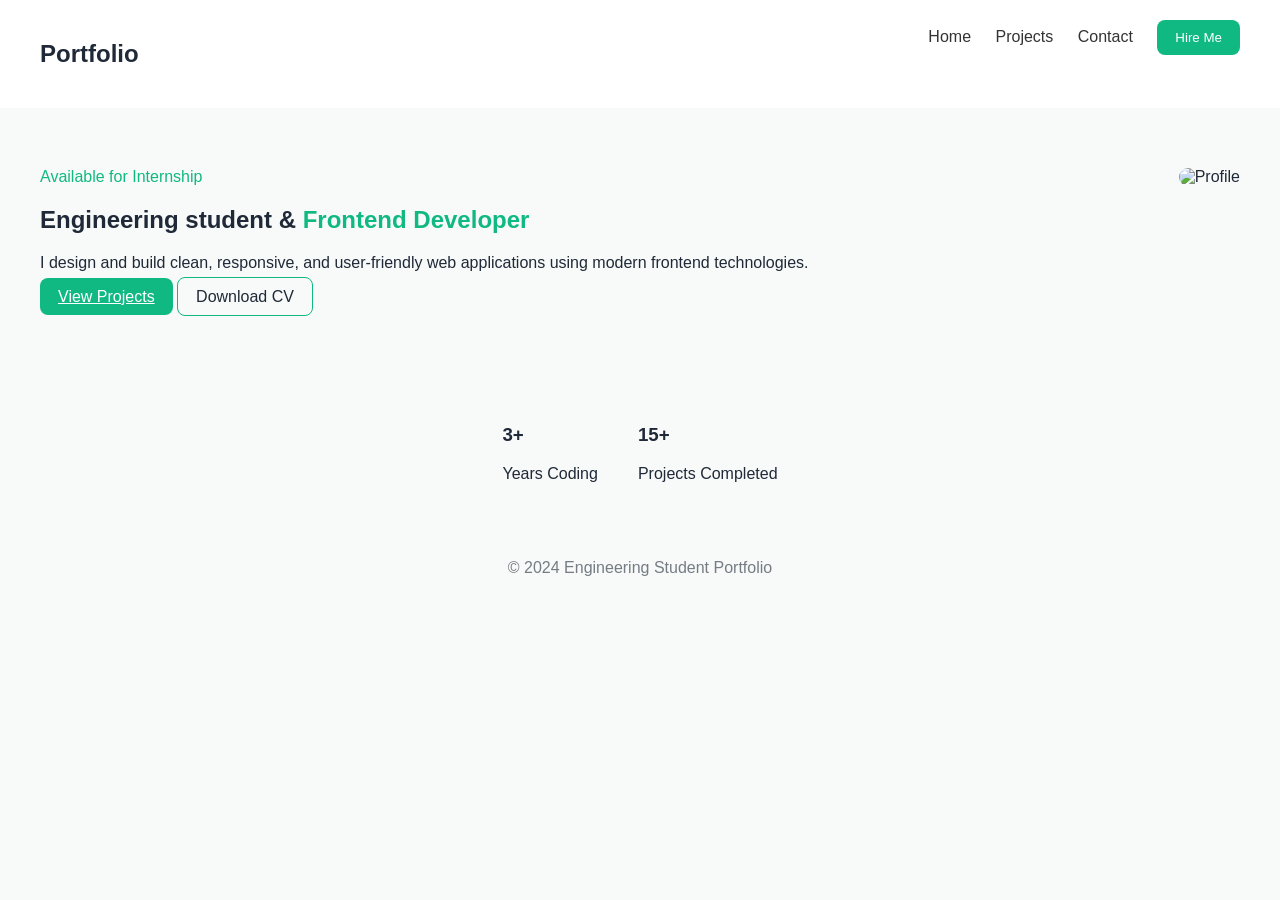
==== index.html @ 2a7a12ee "Task 4" ====
<!DOCTYPE html>
<html lang="en">
<head>
  <meta charset="UTF-8">
  <title>Portfolio | Home</title>
  <link rel="stylesheet" href="css/style.css">
</head>
<body>

<header class="navbar">
  <h2 class="logo">Portfolio</h2>
  <nav>
    <a href="index.html">Home</a>
    <a href="projects.html">Projects</a>
    <a href="contact.html">Contact</a>
    <button class="btn">Hire Me</button>
  </nav>
</header>

<section class="hero">
  <div class="hero-text">
    <span class="badge">Available for Internship</span>
    <h1>Engineering student & <span>Frontend Developer</span></h1>
    <p>
      I design and build clean, responsive, and user-friendly web applications
      using modern frontend technologies.
    </p>
    <div class="hero-actions">
      <a href="projects.html" class="btn">View Projects</a>
      <a class="btn-outline">Download CV</a>
    </div>
  </div>

  <div class="hero-image">
    <img src="https://picsum.photos/420/480" alt="Profile">
  </div>
</section>

<section class="stats">
  <div>
    <h3>3+</h3>
    <p>Years Coding</p>
  </div>
  <div>
    <h3>15+</h3>
    <p>Projects Completed</p>
  </div>
</section>

<footer>
  © 2024 Engineering Student Portfolio
</footer>

<script src="js/main.js"></script>
</body>
</html>
---- css/style.css ----
* {
  box-sizing: border-box;
  font-family: Inter, Arial, sans-serif;
}

body {
  margin: 0;
  background: #f8faf9;
  color: #1f2937;
}

/* NAVBAR */
.navbar {
  display: flex;
  justify-content: space-between;
  padding: 20px 40px;
  background: white;
}

.navbar a {
  margin-right: 20px;
  text-decoration: none;
  color: #333;
}

.btn {
  background: #10b981;
  color: white;
  padding: 10px 18px;
  border-radius: 8px;
  border: none;
}

.btn-outline {
  border: 1px solid #10b981;
  padding: 10px 18px;
  border-radius: 8px;
}

/* HERO */
.hero {
  display: flex;
  justify-content: space-between;
  padding: 60px 40px;
}

.hero span {
  color: #10b981;
}

.hero-image img {
  border-radius: 20px;
}

/* STATS */
.stats {
  display: flex;
  justify-content: center;
  gap: 40px;
  padding: 40px;
}

/* TODO */
.todo {
  padding: 40px;
}

.todo-input {
  display: flex;
  gap: 10px;
}

#taskList li {
  background: white;
  margin: 10px 0;
  padding: 12px;
  border-radius: 8px;
}

/* PRODUCTS */
.product-grid {
  display: grid;
  grid-template-columns: repeat(auto-fit, minmax(220px, 1fr));
  gap: 20px;
  padding: 40px;
}

.product-card {
  background: white;
  padding: 15px;
  border-radius: 12px;
}

/* CONTACT */
.contact {
  padding: 60px;
}

.contact-form {
  max-width: 400px;
  margin: auto;
  display: flex;
  flex-direction: column;
  gap: 12px;
}

footer {
  text-align: center;
  padding: 20px;
  opacity: 0.6;
}
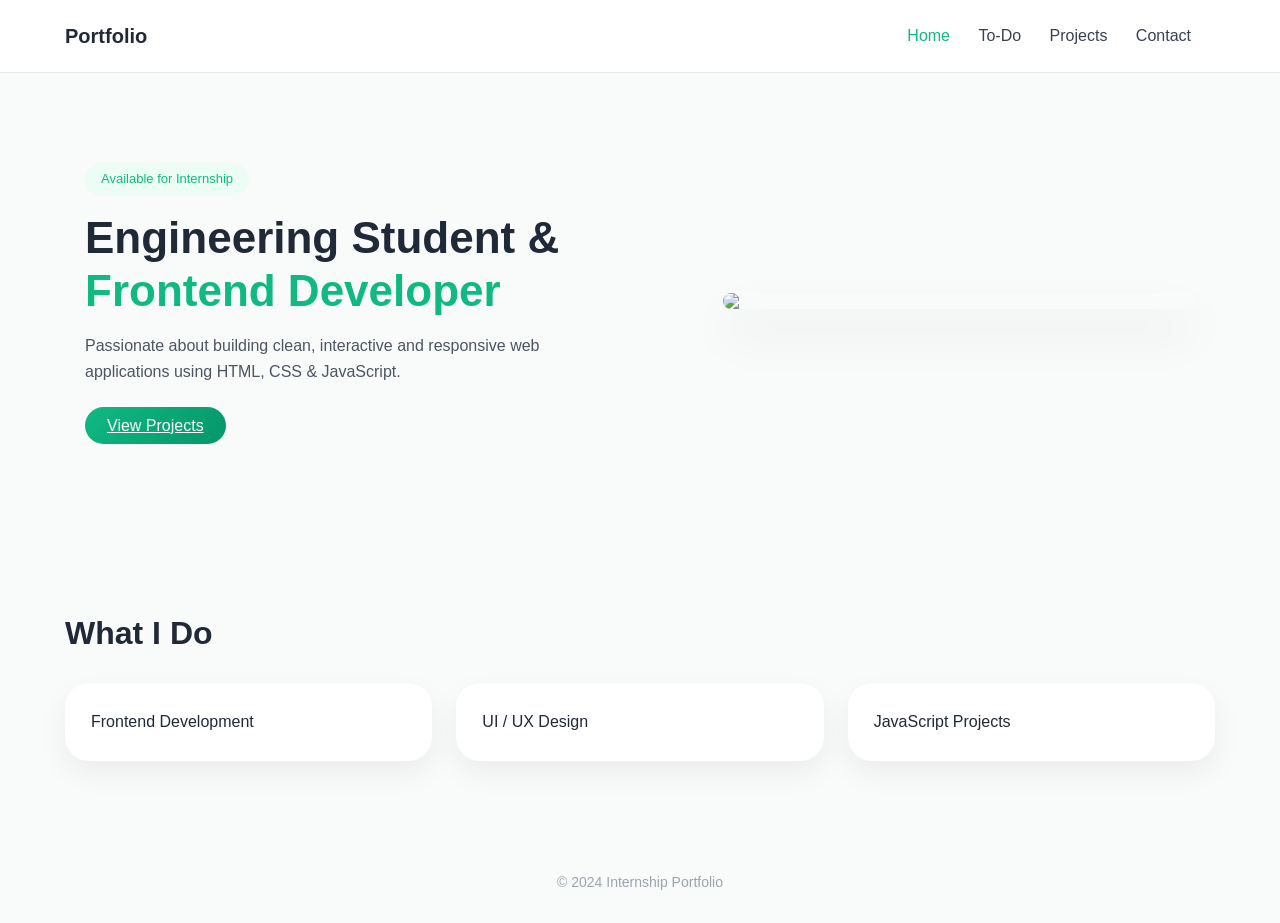
==== commit 481df6f5: "UI polish: improved styling, animations, and layout" ====
--- a/index.html
+++ b/index.html
@@ -1,55 +1,48 @@
 <!DOCTYPE html>
-<html lang="en">
+<html>
 <head>
-  <meta charset="UTF-8">
   <title>Portfolio | Home</title>
   <link rel="stylesheet" href="css/style.css">
 </head>
 <body>
 
 <header class="navbar">
-  <h2 class="logo">Portfolio</h2>
-  <nav>
-    <a href="index.html">Home</a>
-    <a href="projects.html">Projects</a>
-    <a href="contact.html">Contact</a>
-    <button class="btn">Hire Me</button>
-  </nav>
+  <div class="container nav-inner">
+    <h2 class="logo">Portfolio</h2>
+    <nav>
+      <a class="active" href="index.html">Home</a>
+      <a href="todo.html">To-Do</a>
+      <a href="projects.html">Projects</a>
+      <a href="contact.html">Contact</a>
+    </nav>
+  </div>
 </header>
 
-<section class="hero">
-  <div class="hero-text">
-    <span class="badge">Available for Internship</span>
-    <h1>Engineering student & <span>Frontend Developer</span></h1>
-    <p>
-      I design and build clean, responsive, and user-friendly web applications
-      using modern frontend technologies.
-    </p>
-    <div class="hero-actions">
+<section class="hero fade-in">
+  <div class="container hero-grid">
+    <div>
+      <span class="badge">Available for Internship</span>
+      <h1>Engineering Student & <span>Frontend Developer</span></h1>
+      <p>
+        Passionate about building clean, interactive and responsive web
+        applications using HTML, CSS & JavaScript.
+      </p>
       <a href="projects.html" class="btn">View Projects</a>
-      <a class="btn-outline">Download CV</a>
     </div>
-  </div>
-
-  <div class="hero-image">
-    <img src="https://picsum.photos/420/480" alt="Profile">
+    <img src="https://picsum.photos/450/450" class="hero-img">
   </div>
 </section>
 
-<section class="stats">
-  <div>
-    <h3>3+</h3>
-    <p>Years Coding</p>
-  </div>
-  <div>
-    <h3>15+</h3>
-    <p>Projects Completed</p>
+<section class="container info slide-up">
+  <h2>What I Do</h2>
+  <div class="card-grid">
+    <div class="card">Frontend Development</div>
+    <div class="card">UI / UX Design</div>
+    <div class="card">JavaScript Projects</div>
   </div>
 </section>
 
-<footer>
-  © 2024 Engineering Student Portfolio
-</footer>
+<footer>© 2024 Internship Portfolio</footer>
 
 <script src="js/main.js"></script>
 </body>
--- a/css/style.css
+++ b/css/style.css
@@ -1,111 +1,338 @@
+/* =========================
+   GLOBAL RESET & BASE
+========================= */
 * {
+  margin: 0;
+  padding: 0;
   box-sizing: border-box;
-  font-family: Inter, Arial, sans-serif;
+  font-family: "Inter", Arial, sans-serif;
 }
 
 body {
-  margin: 0;
-  background: #f8faf9;
+  background: #f9fbfa;
   color: #1f2937;
-}
-
-/* NAVBAR */
+  line-height: 1.6;
+}
+
+/* =========================
+   CONTAINER
+========================= */
+.container {
+  max-width: 1150px;
+  margin: auto;
+  padding: 0 20px;
+}
+
+/* =========================
+   NAVBAR
+========================= */
 .navbar {
+  background: #ffffff;
+  border-bottom: 1px solid #e5e7eb;
+  position: sticky;
+  top: 0;
+  z-index: 10;
+}
+
+.nav-inner {
   display: flex;
   justify-content: space-between;
-  padding: 20px 40px;
-  background: white;
-}
-
-.navbar a {
-  margin-right: 20px;
+  align-items: center;
+  padding: 20px 0;
+}
+
+.logo {
+  font-size: 20px;
+  font-weight: 700;
+}
+
+.navbar nav a {
+  margin-right: 24px;
   text-decoration: none;
-  color: #333;
-}
-
+  color: #374151;
+  font-weight: 500;
+  transition: color 0.3s;
+}
+
+.navbar nav a:hover,
+.navbar nav a.active {
+  color: #10b981;
+}
+
+/* =========================
+   BUTTONS
+========================= */
 .btn {
-  background: #10b981;
+  background: linear-gradient(135deg, #10b981, #059669);
   color: white;
-  padding: 10px 18px;
-  border-radius: 8px;
+  padding: 10px 22px;
+  border-radius: 999px;
   border: none;
+  cursor: pointer;
+  font-weight: 500;
+  transition: transform 0.25s, box-shadow 0.25s;
+}
+
+.btn:hover {
+  transform: translateY(-2px);
+  box-shadow: 0 10px 25px rgba(16,185,129,0.35);
 }
 
 .btn-outline {
+  background: transparent;
   border: 1px solid #10b981;
-  padding: 10px 18px;
-  border-radius: 8px;
-}
-
-/* HERO */
+  color: #10b981;
+  padding: 10px 22px;
+  border-radius: 999px;
+  cursor: pointer;
+}
+
+/* =========================
+   HERO SECTION
+========================= */
 .hero {
+  padding: 90px 0;
+}
+
+.hero-grid {
+  display: grid;
+  grid-template-columns: 1.1fr 0.9fr;
+  gap: 60px;
+  align-items: center;
+}
+
+.badge {
+  display: inline-block;
+  background: #ecfdf5;
+  color: #10b981;
+  padding: 6px 16px;
+  border-radius: 999px;
+  font-size: 13px;
+  margin-bottom: 16px;
+}
+
+.hero h1 {
+  font-size: 44px;
+  line-height: 1.2;
+  margin-bottom: 16px;
+}
+
+.hero h1 span {
+  color: #10b981;
+}
+
+.hero p {
+  color: #4b5563;
+  max-width: 500px;
+  margin-bottom: 28px;
+}
+
+.hero-actions {
+  display: flex;
+  gap: 16px;
+}
+
+.hero-img {
+  width: 100%;
+  border-radius: 28px;
+  box-shadow: 0 25px 50px rgba(0,0,0,0.08);
+}
+
+/* =========================
+   INFO / WHAT I DO
+========================= */
+.info {
+  padding: 80px 0;
+}
+
+.info h2 {
+  font-size: 32px;
+  margin-bottom: 24px;
+}
+
+.card-grid {
+  display: grid;
+  grid-template-columns: repeat(auto-fit, minmax(240px, 1fr));
+  gap: 24px;
+}
+
+.card {
+  background: #ffffff;
+  padding: 26px;
+  border-radius: 24px;
+  box-shadow: 0 12px 30px rgba(0,0,0,0.06);
+  transition: transform 0.3s, box-shadow 0.3s;
+}
+
+.card:hover {
+  transform: translateY(-6px);
+  box-shadow: 0 18px 40px rgba(0,0,0,0.08);
+}
+
+.card img {
+  width: 100%;
+  border-radius: 16px;
+  margin-bottom: 14px;
+}
+
+/* =========================
+   STATS
+========================= */
+.stats {
+  display: flex;
+  gap: 60px;
+  padding: 40px 0 80px;
+}
+
+.stats h3 {
+  font-size: 34px;
+  color: #10b981;
+}
+
+.stats p {
+  font-size: 14px;
+  color: #6b7280;
+}
+
+/* =========================
+   SECTIONS
+========================= */
+.section {
+  padding: 90px 0;
+}
+
+.section h1 {
+  font-size: 34px;
+  margin-bottom: 6px;
+}
+
+.muted {
+  color: #6b7280;
+}
+
+/* =========================
+   TODO APP
+========================= */
+.todo-card {
+  background: #ffffff;
+  padding: 36px;
+  border-radius: 26px;
+  box-shadow: 0 15px 35px rgba(0,0,0,0.06);
+  margin-top: 40px;
+}
+
+.todo-input {
+  display: flex;
+  gap: 12px;
+  margin-bottom: 24px;
+}
+
+.todo-input input {
+  flex: 1;
+  padding: 14px 18px;
+  border-radius: 14px;
+  border: 1px solid #e5e7eb;
+  font-size: 15px;
+}
+
+#taskList li {
+  background: #f9fafb;
+  padding: 14px 18px;
+  border-radius: 14px;
+  margin-bottom: 12px;
   display: flex;
   justify-content: space-between;
-  padding: 60px 40px;
-}
-
-.hero span {
-  color: #10b981;
-}
-
-.hero-image img {
-  border-radius: 20px;
-}
-
-/* STATS */
-.stats {
-  display: flex;
-  justify-content: center;
-  gap: 40px;
-  padding: 40px;
-}
-
-/* TODO */
-.todo {
-  padding: 40px;
-}
-
-.todo-input {
-  display: flex;
-  gap: 10px;
-}
-
-#taskList li {
-  background: white;
-  margin: 10px 0;
-  padding: 12px;
-  border-radius: 8px;
-}
-
-/* PRODUCTS */
+  align-items: center;
+}
+
+#taskList button {
+  background: none;
+  border: none;
+  cursor: pointer;
+  font-size: 16px;
+}
+
+/* =========================
+   PROJECTS
+========================= */
 .product-grid {
   display: grid;
-  grid-template-columns: repeat(auto-fit, minmax(220px, 1fr));
-  gap: 20px;
-  padding: 40px;
-}
-
-.product-card {
-  background: white;
-  padding: 15px;
-  border-radius: 12px;
-}
-
-/* CONTACT */
-.contact {
-  padding: 60px;
+  grid-template-columns: repeat(auto-fit, minmax(260px, 1fr));
+  gap: 26px;
+  margin-top: 36px;
+}
+
+/* =========================
+   CONTACT
+========================= */
+.contact-card {
+  max-width: 540px;
+  margin: auto;
+  background: #ffffff;
+  padding: 42px;
+  border-radius: 30px;
+  box-shadow: 0 25px 50px rgba(0,0,0,0.08);
 }
 
 .contact-form {
-  max-width: 400px;
-  margin: auto;
   display: flex;
   flex-direction: column;
-  gap: 12px;
-}
-
+  gap: 16px;
+}
+
+.contact-form input,
+.contact-form textarea {
+  padding: 14px 18px;
+  border-radius: 14px;
+  border: 1px solid #e5e7eb;
+  font-size: 15px;
+}
+
+/* =========================
+   FOOTER
+========================= */
 footer {
   text-align: center;
-  padding: 20px;
-  opacity: 0.6;
-}
+  padding: 30px;
+  color: #9ca3af;
+  font-size: 14px;
+}
+
+/* =========================
+   ANIMATIONS
+========================= */
+.fade-in {
+  animation: fade 1s ease;
+}
+
+.slide-up {
+  animation: slideUp 0.8s ease;
+}
+
+@keyframes fade {
+  from { opacity: 0; }
+  to { opacity: 1; }
+}
+
+@keyframes slideUp {
+  from { opacity: 0; transform: translateY(20px); }
+  to { opacity: 1; transform: translateY(0); }
+}
+
+/* =========================
+   RESPONSIVE
+========================= */
+@media (max-width: 900px) {
+  .hero-grid {
+    grid-template-columns: 1fr;
+  }
+
+  .stats {
+    flex-direction: column;
+    gap: 24px;
+  }
+
+  .hero h1 {
+    font-size: 34px;
+  }
+}
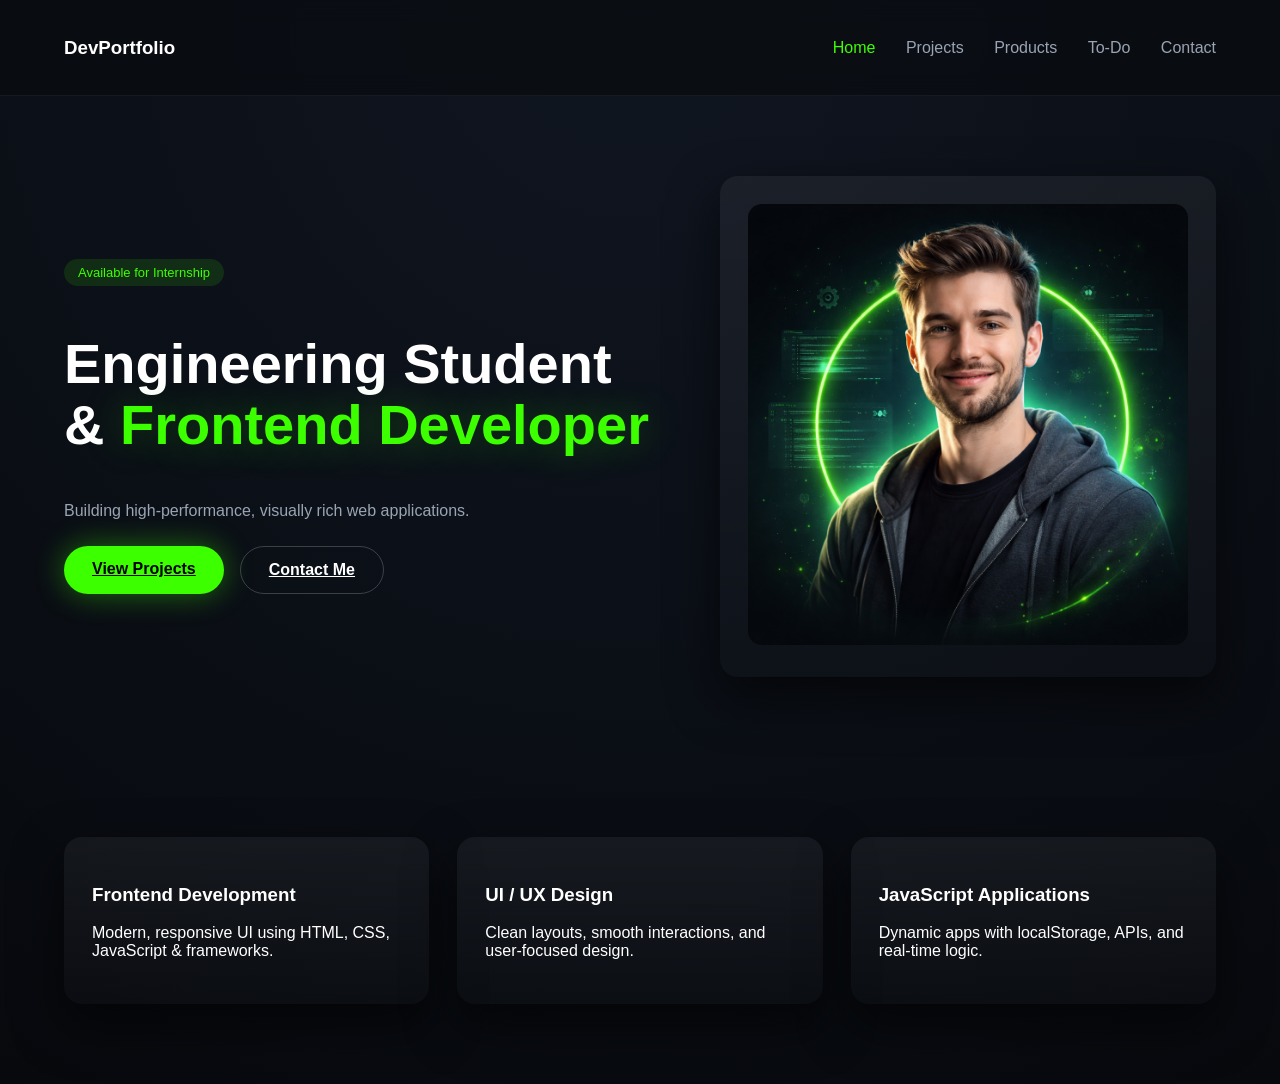
==== commit 14d87e20: "Update portfolio website" ====
--- a/index.html
+++ b/index.html
@@ -1,49 +1,85 @@
 <!DOCTYPE html>
-<html>
+<html lang="en">
 <head>
-  <title>Portfolio | Home</title>
+  <meta charset="UTF-8">
+  <title>Home | DevPortfolio</title>
+  <meta name="viewport" content="width=device-width, initial-scale=1.0">
   <link rel="stylesheet" href="css/style.css">
 </head>
 <body>
 
+<!-- ================= NAVBAR ================= -->
 <header class="navbar">
-  <div class="container nav-inner">
-    <h2 class="logo">Portfolio</h2>
+  <div class="nav">
+    <h3 class="logo">DevPortfolio</h3>
     <nav>
-      <a class="active" href="index.html">Home</a>
+      <a href="index.html" class="active">Home</a>
+      <a href="projects.html">Projects</a>
+      <a href="products.html">Products</a>
       <a href="todo.html">To-Do</a>
-      <a href="projects.html">Projects</a>
       <a href="contact.html">Contact</a>
     </nav>
   </div>
 </header>
 
-<section class="hero fade-in">
-  <div class="container hero-grid">
-    <div>
-      <span class="badge">Available for Internship</span>
-      <h1>Engineering Student & <span>Frontend Developer</span></h1>
-      <p>
-        Passionate about building clean, interactive and responsive web
-        applications using HTML, CSS & JavaScript.
-      </p>
-      <a href="projects.html" class="btn">View Projects</a>
+<!-- ================= HERO SECTION ================= -->
+<section class="container hero fade">
+  <div>
+
+    <span class="badge">Available for Internship</span>
+
+    <h1>
+      Engineering Student <br>
+      & <span>Frontend Developer</span>
+    </h1>
+
+    <p>
+      Building high-performance, visually rich web applications.
+    </p>
+
+    <div style="margin-top:26px;display:flex;gap:16px;flex-wrap:wrap">
+      <a href="projects.html" class="btn btn-primary">
+        View Projects
+      </a>
+
+      <a href="contact.html" class="btn btn-outline">
+        Contact Me
+      </a>
     </div>
-    <img src="https://picsum.photos/450/450" class="hero-img">
+
+  </div>
+
+  <div class="card">
+    <img src="assets/profile.png" alt="Profile" style="width:100%;border-radius:14px">
   </div>
 </section>
 
-<section class="container info slide-up">
-  <h2>What I Do</h2>
-  <div class="card-grid">
-    <div class="card">Frontend Development</div>
-    <div class="card">UI / UX Design</div>
-    <div class="card">JavaScript Projects</div>
+<!-- ================= SKILLS / SERVICES ================= -->
+<section class="container grid grid-3 fade">
+  <div class="card">
+    <h3>Frontend Development</h3>
+    <p class="muted">
+      Modern, responsive UI using HTML, CSS, JavaScript & frameworks.
+    </p>
+  </div>
+
+  <div class="card">
+    <h3>UI / UX Design</h3>
+    <p class="muted">
+      Clean layouts, smooth interactions, and user-focused design.
+    </p>
+  </div>
+
+  <div class="card">
+    <h3>JavaScript Applications</h3>
+    <p class="muted">
+      Dynamic apps with localStorage, APIs, and real-time logic.
+    </p>
   </div>
 </section>
 
-<footer>© 2024 Internship Portfolio</footer>
+<!-- ================= SCRIPTS ================= -->
+<script src="js/main.js"></script>
 
-<script src="js/main.js"></script>
 </body>
 </html>
--- a/css/style.css
+++ b/css/style.css
@@ -1,338 +1,583 @@
-/* =========================
-   GLOBAL RESET & BASE
-========================= */
-* {
-  margin: 0;
-  padding: 0;
-  box-sizing: border-box;
-  font-family: "Inter", Arial, sans-serif;
-}
-
-body {
-  background: #f9fbfa;
-  color: #1f2937;
-  line-height: 1.6;
-}
-
-/* =========================
-   CONTAINER
-========================= */
-.container {
-  max-width: 1150px;
-  margin: auto;
-  padding: 0 20px;
-}
-
-/* =========================
-   NAVBAR
-========================= */
-.navbar {
-  background: #ffffff;
-  border-bottom: 1px solid #e5e7eb;
-  position: sticky;
-  top: 0;
-  z-index: 10;
-}
-
-.nav-inner {
+:root{
+  --bg:#0a0d12;
+  --card:#11151c;
+  --accent:#3cff00;
+  --text:#ffffff;
+  --muted:#9aa4b2;
+  --radius:18px;
+}
+
+*{box-sizing:border-box}
+
+body{
+  margin:0;
+  background:radial-gradient(circle at top,#101621,#07090d);
+  color:var(--text);
+  font-family:Inter,Arial,sans-serif;
+}
+
+/* NAV */
+.navbar{
+  position:sticky;top:0;z-index:10;
+  background:rgba(10,13,18,.85);
+  backdrop-filter:blur(12px);
+  border-bottom:1px solid rgba(255,255,255,.05);
+}
+.nav{
+  max-width:1200px;margin:auto;
+  padding:18px 24px;
+  display:flex;justify-content:space-between;align-items:center;
+}
+nav a{
+  margin-left:26px;text-decoration:none;
+  color:var(--muted);font-weight:500;
+}
+nav a.active,nav a:hover{color:var(--accent)}
+
+/* LAYOUT */
+.container{max-width:1200px;margin:auto;padding:80px 24px}
+.grid{display:grid;gap:28px}
+.grid-3{grid-template-columns:repeat(3,1fr)}
+
+@media(max-width:900px){
+  .grid-3{grid-template-columns:1fr}
+}
+
+/* HERO */
+.hero{
+  display:grid;grid-template-columns:1.2fr 1fr;
+  gap:60px;align-items:center;
+}
+.badge{
+  display:inline-block;padding:6px 14px;
+  background:rgba(60,255,0,.12);
+  color:var(--accent);
+  border-radius:999px;font-size:13px;
+}
+.hero h1{font-size:56px;line-height:1.1}
+.hero h1 span{color:var(--accent);text-shadow:0 0 40px rgba(60,255,0,.3)}
+.hero p{color:var(--muted);max-width:520px}
+
+/* CARDS */
+.card{
+  background:linear-gradient(180deg,rgba(255,255,255,.05),rgba(255,255,255,.01));
+  border-radius:var(--radius);
+  padding:28px;
+  box-shadow:0 20px 50px rgba(0,0,0,.6);
+  transition:.35s;
+}
+.card:hover{
+  transform:translateY(-8px);
+  box-shadow:0 20px 50px rgba(0,0,0,.6),0 0 40px rgba(60,255,0,.15);
+}
+
+/* BUTTONS */
+.btn{
+  padding:14px 28px;border-radius:999px;
+  border:none;cursor:pointer;font-weight:600;
+}
+.btn-primary{
+  background:var(--accent);color:#000;
+  box-shadow:0 0 30px rgba(60,255,0,.4);
+}
+.btn-outline{
+  background:transparent;color:#fff;
+  border:1px solid rgba(255,255,255,.2);
+}
+
+/* FADE */
+.fade{opacity:0;transform:translateY(30px);transition:1s}
+.fade.show{opacity:1;transform:none}
+
+/* TODO */
+.todo-box{
+  max-width:520px;margin:auto;
+  background:var(--card);
+  padding:36px;border-radius:var(--radius);
+}
+.todo-box input{
+  width:100%;padding:14px;border-radius:12px;
+  border:none;margin-bottom:12px;
+}
+.todo-box li{
+  list-style:none;
+  background:rgba(255,255,255,.05);
+  padding:14px 18px;border-radius:12px;
+  margin-bottom:10px;
+  display:flex;justify-content:space-between;
+}
+.done{text-decoration:line-through;color:var(--muted)}
+
+/* CONTACT */
+.contact-box{
+  display:grid;grid-template-columns:1fr 1fr;gap:40px
+}
+@media(max-width:900px){.contact-box{grid-template-columns:1fr}}
+
+/* ===== PROJECT PAGE POLISH ===== */
+
+.project-card {
+  display: flex;
+  flex-direction: column;
+  gap: 14px;
+}
+
+.project-img {
+  width: 100%;
+  height: 180px;
+  object-fit: cover;
+  border-radius: 14px;
+  margin-bottom: 10px;
+  filter: brightness(0.9);
+}
+
+.project-card h3 {
+  font-size: 20px;
+}
+
+.project-card .muted {
+  color: var(--muted);
+  font-size: 14px;
+}
+
+/* Tech Tags */
+.tags {
+  display: flex;
+  flex-wrap: wrap;
+  gap: 8px;
+  margin: 10px 0 14px;
+}
+
+.tags span {
+  padding: 6px 12px;
+  border-radius: 999px;
+  font-size: 12px;
+  background: rgba(255,255,255,0.08);
+  color: var(--text);
+}
+
+/* Button spacing */
+.project-card .btn {
+  margin-top: auto;
+}
+
+/* Hover polish */
+.project-card:hover .project-img {
+  filter: brightness(1);
+  transition: 0.3s;
+}
+
+/* ===== PRODUCT PAGE POLISH ===== */
+
+.filter-bar {
   display: flex;
   justify-content: space-between;
   align-items: center;
-  padding: 20px 0;
-}
-
-.logo {
-  font-size: 20px;
-  font-weight: 700;
-}
-
-.navbar nav a {
-  margin-right: 24px;
-  text-decoration: none;
-  color: #374151;
-  font-weight: 500;
-  transition: color 0.3s;
-}
-
-.navbar nav a:hover,
-.navbar nav a.active {
-  color: #10b981;
-}
-
-/* =========================
-   BUTTONS
-========================= */
-.btn {
-  background: linear-gradient(135deg, #10b981, #059669);
+  gap: 20px;
+  background: rgba(255,255,255,0.04);
+  border-radius: var(--radius);
+  padding: 18px 22px;
+  box-shadow: 0 20px 50px rgba(0,0,0,0.5);
+  flex-wrap: wrap;
+}
+
+.filters {
+  display: flex;
+  gap: 14px;
+}
+
+.filters select {
+  background: rgba(255,255,255,0.06);
+  color: var(--text);
+  border: none;
+  padding: 10px 14px;
+  border-radius: 10px;
+  outline: none;
+}
+
+.result-count {
+  color: var(--muted);
+  font-size: 14px;
+}
+
+/* PRODUCT CARDS */
+.product-card {
+  position: relative;
+  display: flex;
+  flex-direction: column;
+  gap: 12px;
+}
+
+.product-img {
+  width: 100%;
+  height: 200px;
+  object-fit: cover;
+  border-radius: 14px;
+}
+
+.price {
+  font-size: 18px;
+  font-weight: 600;
+}
+
+.rating {
+  color: var(--accent);
+  font-size: 14px;
+}
+
+/* Category badge */
+.badge-sm {
+  position: absolute;
+  top: 18px;
+  left: 18px;
+  padding: 5px 10px;
+  font-size: 11px;
+  border-radius: 999px;
+  background: rgba(60,255,0,0.18);
+  color: var(--accent);
+}
+
+/* Hover animation */
+.product-card:hover {
+  transform: translateY(-10px);
+  box-shadow:
+    0 30px 70px rgba(0,0,0,0.7),
+    0 0 50px rgba(60,255,0,0.15);
+}
+
+/* Responsive */
+@media(max-width:900px){
+  .filters {
+    flex-direction: column;
+    width: 100%;
+  }
+}
+
+/* ===== PREMIUM TODO PAGE ===== */
+
+.todo-premium {
+  max-width: 620px;
+  margin-top: 40px;
+  background: linear-gradient(
+    180deg,
+    rgba(255,255,255,0.06),
+    rgba(255,255,255,0.02)
+  );
+  border-radius: 22px;
+  padding: 36px;
+  box-shadow:
+    0 30px 80px rgba(0,0,0,0.7),
+    0 0 60px rgba(60,255,0,0.08);
+}
+
+/* Input */
+.todo-input-box {
+  display: flex;
+  gap: 14px;
+  margin-bottom: 26px;
+}
+
+.todo-input-box input {
+  flex: 1;
+  padding: 16px 18px;
+  font-size: 15px;
+  border-radius: 14px;
+  border: 1px solid rgba(255,255,255,0.12);
+  background: rgba(255,255,255,0.05);
   color: white;
-  padding: 10px 22px;
+  outline: none;
+  transition: 0.3s;
+}
+
+.todo-input-box input::placeholder {
+  color: #9aa4b2;
+}
+
+.todo-input-box input:focus {
+  border-color: #3cff00;
+  box-shadow: 0 0 0 3px rgba(60,255,0,0.15);
+}
+
+/* Progress */
+.progress-wrapper {
+  margin-bottom: 26px;
+}
+
+.progress-info {
+  display: flex;
+  justify-content: space-between;
+  font-size: 14px;
+  color: var(--muted);
+  margin-bottom: 10px;
+}
+
+.progress-bar {
+  width: 100%;
+  height: 10px;
   border-radius: 999px;
-  border: none;
-  cursor: pointer;
-  font-weight: 500;
-  transition: transform 0.25s, box-shadow 0.25s;
-}
-
-.btn:hover {
-  transform: translateY(-2px);
-  box-shadow: 0 10px 25px rgba(16,185,129,0.35);
-}
-
-.btn-outline {
-  background: transparent;
-  border: 1px solid #10b981;
-  color: #10b981;
-  padding: 10px 22px;
+  background: rgba(255,255,255,0.08);
+  overflow: hidden;
+}
+
+.progress-fill {
+  height: 100%;
+  width: 0%;
+  background: linear-gradient(90deg, #3cff00, #9eff7a);
   border-radius: 999px;
-  cursor: pointer;
-}
-
-/* =========================
-   HERO SECTION
-========================= */
-.hero {
-  padding: 90px 0;
-}
-
-.hero-grid {
-  display: grid;
-  grid-template-columns: 1.1fr 0.9fr;
-  gap: 60px;
-  align-items: center;
-}
-
-.badge {
-  display: inline-block;
-  background: #ecfdf5;
-  color: #10b981;
-  padding: 6px 16px;
-  border-radius: 999px;
-  font-size: 13px;
-  margin-bottom: 16px;
-}
-
-.hero h1 {
-  font-size: 44px;
-  line-height: 1.2;
-  margin-bottom: 16px;
-}
-
-.hero h1 span {
-  color: #10b981;
-}
-
-.hero p {
-  color: #4b5563;
-  max-width: 500px;
-  margin-bottom: 28px;
-}
-
-.hero-actions {
-  display: flex;
-  gap: 16px;
-}
-
-.hero-img {
-  width: 100%;
-  border-radius: 28px;
-  box-shadow: 0 25px 50px rgba(0,0,0,0.08);
-}
-
-/* =========================
-   INFO / WHAT I DO
-========================= */
-.info {
-  padding: 80px 0;
-}
-
-.info h2 {
-  font-size: 32px;
-  margin-bottom: 24px;
-}
-
-.card-grid {
-  display: grid;
-  grid-template-columns: repeat(auto-fit, minmax(240px, 1fr));
-  gap: 24px;
-}
-
-.card {
-  background: #ffffff;
-  padding: 26px;
-  border-radius: 24px;
-  box-shadow: 0 12px 30px rgba(0,0,0,0.06);
-  transition: transform 0.3s, box-shadow 0.3s;
-}
-
-.card:hover {
-  transform: translateY(-6px);
-  box-shadow: 0 18px 40px rgba(0,0,0,0.08);
-}
-
-.card img {
-  width: 100%;
-  border-radius: 16px;
-  margin-bottom: 14px;
-}
-
-/* =========================
-   STATS
-========================= */
-.stats {
-  display: flex;
-  gap: 60px;
-  padding: 40px 0 80px;
-}
-
-.stats h3 {
-  font-size: 34px;
-  color: #10b981;
-}
-
-.stats p {
-  font-size: 14px;
-  color: #6b7280;
-}
-
-/* =========================
-   SECTIONS
-========================= */
-.section {
-  padding: 90px 0;
-}
-
-.section h1 {
-  font-size: 34px;
-  margin-bottom: 6px;
-}
-
-.muted {
-  color: #6b7280;
-}
-
-/* =========================
-   TODO APP
-========================= */
-.todo-card {
-  background: #ffffff;
-  padding: 36px;
-  border-radius: 26px;
-  box-shadow: 0 15px 35px rgba(0,0,0,0.06);
-  margin-top: 40px;
-}
-
-.todo-input {
-  display: flex;
-  gap: 12px;
-  margin-bottom: 24px;
-}
-
-.todo-input input {
-  flex: 1;
-  padding: 14px 18px;
-  border-radius: 14px;
-  border: 1px solid #e5e7eb;
-  font-size: 15px;
-}
-
-#taskList li {
-  background: #f9fafb;
-  padding: 14px 18px;
-  border-radius: 14px;
-  margin-bottom: 12px;
+  transition: width 0.4s ease;
+  box-shadow: 0 0 20px rgba(60,255,0,0.4);
+}
+
+/* Task List */
+.todo-list {
+  list-style: none;
+  padding: 0;
+  margin: 0;
+}
+
+.todo-list li {
   display: flex;
   justify-content: space-between;
   align-items: center;
-}
-
-#taskList button {
+  padding: 14px 18px;
+  margin-bottom: 12px;
+  border-radius: 14px;
+  background: rgba(255,255,255,0.05);
+  transition: 0.3s;
+}
+
+.todo-list li:hover {
+  background: rgba(255,255,255,0.08);
+  box-shadow: 0 0 30px rgba(60,255,0,0.12);
+}
+
+.todo-list li span {
+  cursor: pointer;
+}
+
+.todo-list li.done span {
+  text-decoration: line-through;
+  color: var(--muted);
+}
+
+.todo-list li button {
   background: none;
   border: none;
+  color: #ff6b6b;
+  font-size: 16px;
   cursor: pointer;
-  font-size: 16px;
-}
-
-/* =========================
-   PROJECTS
-========================= */
-.product-grid {
+}
+
+/* ================= CONTACT PAGE – FINAL GLASS FIX ================= */
+
+/* Two-column layout */
+.contact-layout {
   display: grid;
-  grid-template-columns: repeat(auto-fit, minmax(260px, 1fr));
-  gap: 26px;
-  margin-top: 36px;
-}
-
-/* =========================
-   CONTACT
-========================= */
-.contact-card {
-  max-width: 540px;
-  margin: auto;
-  background: #ffffff;
-  padding: 42px;
-  border-radius: 30px;
-  box-shadow: 0 25px 50px rgba(0,0,0,0.08);
-}
-
-.contact-form {
+  grid-template-columns: 1fr 1fr;
+  gap: 80px;
+  align-items: flex-start;
+}
+
+/* LEFT INFO */
+.contact-info {
   display: flex;
   flex-direction: column;
-  gap: 16px;
-}
-
-.contact-form input,
-.contact-form textarea {
-  padding: 14px 18px;
+  gap: 22px;
+}
+
+/* Info cards */
+.info-card {
+  background: rgba(255,255,255,0.06);
+  backdrop-filter: blur(14px);
+  padding: 20px 24px;
+  border-radius: 16px;
+  display: flex;
+  align-items: center;
+  gap: 18px;
+  box-shadow: 0 20px 40px rgba(0,0,0,0.4);
+}
+
+/* Icons */
+.info-card .icon {
+  width: 44px;
+  height: 44px;
+  border-radius: 12px;
+  background: rgba(60,255,0,0.18);
+  color: var(--accent);
+  display: flex;
+  align-items: center;
+  justify-content: center;
+  font-weight: bold;
+}
+
+/* ================= FORM GLASS CARD ================= */
+
+.contact-premium {
+  width: 100%;
+  max-width: 520px;
+  background: linear-gradient(
+    180deg,
+    rgba(255,255,255,0.08),
+    rgba(255,255,255,0.03)
+  );
+  backdrop-filter: blur(20px);
+  border-radius: 22px;
+  padding: 36px;
+  box-shadow:
+    0 30px 80px rgba(0,0,0,0.7),
+    inset 0 0 0 1px rgba(255,255,255,0.08);
+}
+
+/* Form width */
+.contact-premium form {
+  width: 100%;
+}
+
+/* ================= INPUT FIELDS ================= */
+
+.field {
+  position: relative;
+  margin-bottom: 22px;
+}
+
+.field input,
+.field textarea {
+  width: 100%;
+  padding: 16px 18px;
   border-radius: 14px;
-  border: 1px solid #e5e7eb;
+  border: 1px solid rgba(255,255,255,0.15);
+  background: rgba(255,255,255,0.05);
+  color: white;
+  outline: none;
+  font-size: 14px;
+  transition: 0.3s;
+}
+
+.field textarea {
+  resize: vertical;
+  min-height: 120px;
+  padding-top: 20px;
+}
+
+/* Focus glow */
+.field input:focus,
+.field textarea:focus {
+  border-color: var(--accent);
+  box-shadow:
+    0 0 0 3px rgba(60,255,0,0.18),
+    0 0 25px rgba(60,255,0,0.25);
+}
+
+/* ================= FLOATING LABEL ================= */
+
+.field label {
+  position: absolute;
+  left: 18px;
+  top: 50%;
+  transform: translateY(-50%);
+  font-size: 13px;
+  color: var(--muted);
+  pointer-events: none;
+  transition: 0.25s ease;
+  background: transparent;
+  padding: 0 6px;
+}
+
+/* Float label */
+.field input:focus + label,
+.field input:not(:placeholder-shown) + label,
+.field textarea:focus + label,
+.field textarea:not(:placeholder-shown) + label {
+  top: -9px;
+  font-size: 11px;
+  color: var(--accent);
+  background: #0a0d12;
+}
+
+/* ================= BUTTON ================= */
+
+.contact-premium .btn {
+  width: 100%;
+  margin-top: 10px;
   font-size: 15px;
-}
-
-/* =========================
-   FOOTER
-========================= */
-footer {
+  box-shadow: 0 0 40px rgba(60,255,0,0.45);
+}
+
+/* ================= ERRORS ================= */
+
+.error {
+  font-size: 12px;
+  color: #ff6b6b;
+  margin-top: 6px;
+}
+
+/* ================= SUCCESS POPUP ================= */
+
+.success-overlay {
+  position: fixed;
+  inset: 0;
+  background: rgba(0,0,0,0.6);
+  backdrop-filter: blur(8px);
+  display: flex;
+  align-items: center;
+  justify-content: center;
+  opacity: 0;
+  pointer-events: none;
+  transition: 0.4s ease;
+  z-index: 999;
+}
+
+.success-overlay.show {
+  opacity: 1;
+  pointer-events: all;
+}
+
+.success-popup {
+  background: linear-gradient(
+    180deg,
+    rgba(255,255,255,0.12),
+    rgba(255,255,255,0.04)
+  );
+  border-radius: 22px;
+  padding: 40px;
   text-align: center;
-  padding: 30px;
-  color: #9ca3af;
-  font-size: 14px;
-}
-
-/* =========================
-   ANIMATIONS
-========================= */
-.fade-in {
-  animation: fade 1s ease;
-}
-
-.slide-up {
-  animation: slideUp 0.8s ease;
-}
-
-@keyframes fade {
-  from { opacity: 0; }
-  to { opacity: 1; }
-}
-
-@keyframes slideUp {
-  from { opacity: 0; transform: translateY(20px); }
-  to { opacity: 1; transform: translateY(0); }
-}
-
-/* =========================
-   RESPONSIVE
-========================= */
+  width: 320px;
+  box-shadow:
+    0 40px 90px rgba(0,0,0,0.8),
+    0 0 60px rgba(60,255,0,0.25);
+  animation: popupScale 0.4s ease;
+}
+
+@keyframes popupScale {
+  from { transform: scale(0.85); opacity: 0; }
+  to   { transform: scale(1); opacity: 1; }
+}
+
+.checkmark {
+  width: 60px;
+  height: 60px;
+  margin: 0 auto 16px;
+  border-radius: 50%;
+  background: var(--accent);
+  color: #000;
+  font-size: 32px;
+  display: flex;
+  align-items: center;
+  justify-content: center;
+  box-shadow: 0 0 30px rgba(60,255,0,0.6);
+}
+
+/* ================= MOBILE ================= */
+
 @media (max-width: 900px) {
-  .hero-grid {
+  .contact-layout {
     grid-template-columns: 1fr;
+    gap: 50px;
   }
 
-  .stats {
-    flex-direction: column;
-    gap: 24px;
+  .contact-premium {
+    max-width: 100%;
   }
-
-  .hero h1 {
-    font-size: 34px;
-  }
-}
+}
+/* END OF CSS */
+
